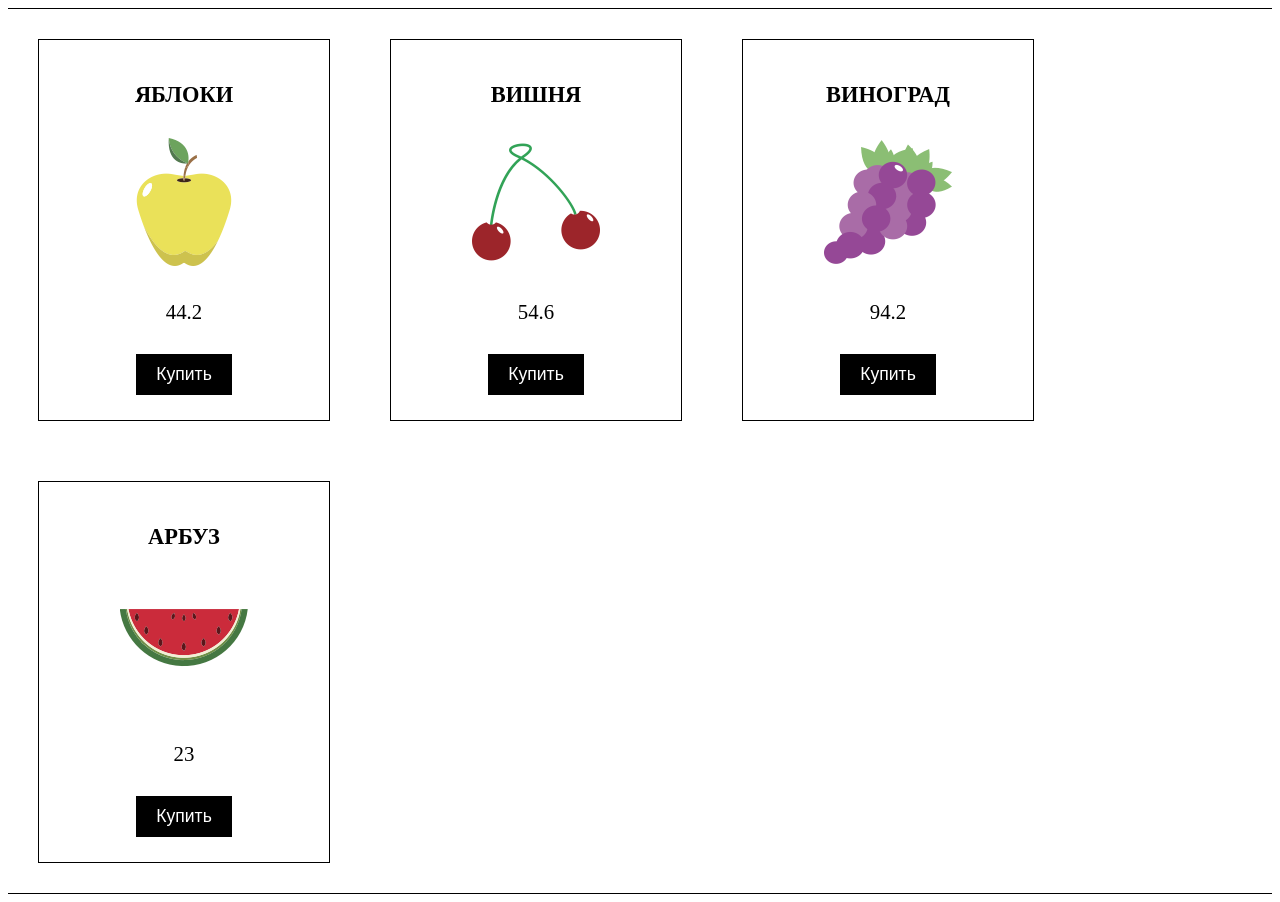
==== index.html @ 0940dbf6 "first commit" ====
<!DOCTYPE html>
<html lang="ru">
<head>
    <meta charset="UTF-8">
    <title>eshop</title>
    <link rel="stylesheet" href="css/style.css">
</head>
<body>

<!--<div class="cart">-->
    <!--<p class="name">Цветы</p>-->
    <!--<img src="images/grape.png" alt="">-->
    <!--<div class="cost">500</div>-->
    <!--<button class="add-to-cart">Купить</button>-->
<!--</div>-->

<header></header>
<main>
    <div class="mini-cart"></div>
    <div class="goods-out"></div>
</main>
<footer></footer>

<script src="js/jquery-3.2.1.min.js"></script>
<script src="js/main.js"></script>
</body>
</html>
---- css/style.css ----
.cart {
    width: 250px;
    height: 340px;
    border: 1px solid black;
    margin: 30px;
    float: left;
    text-align: center;
    padding: 20px;
}
.cart .name {
    font-size: 1.4rem;
    font-weight: bold;
    text-transform: uppercase;
    margin-bottom: 30px;
}
.cart .cost {
    font-size: 1.3rem;
    margin: 30px 0;
}
.cart .add-to-cart {
    font-size: 1.1rem;
    background: black;
    color: white;
    padding: 10px 20px;
    border: none;
    cursor: pointer;
}
.cart .add-to-cart:hover {
    background: cadetblue;
}
.cart .add-to-cart:active {
    background: red;
}
.goods-out {
    border-top: 1px solid black;
    border-bottom: 1px solid black;
}
.goods-out::after {
    content: "";
    display: block;
    clear: both;
}
.main-cart img {
    width: 48px;
}
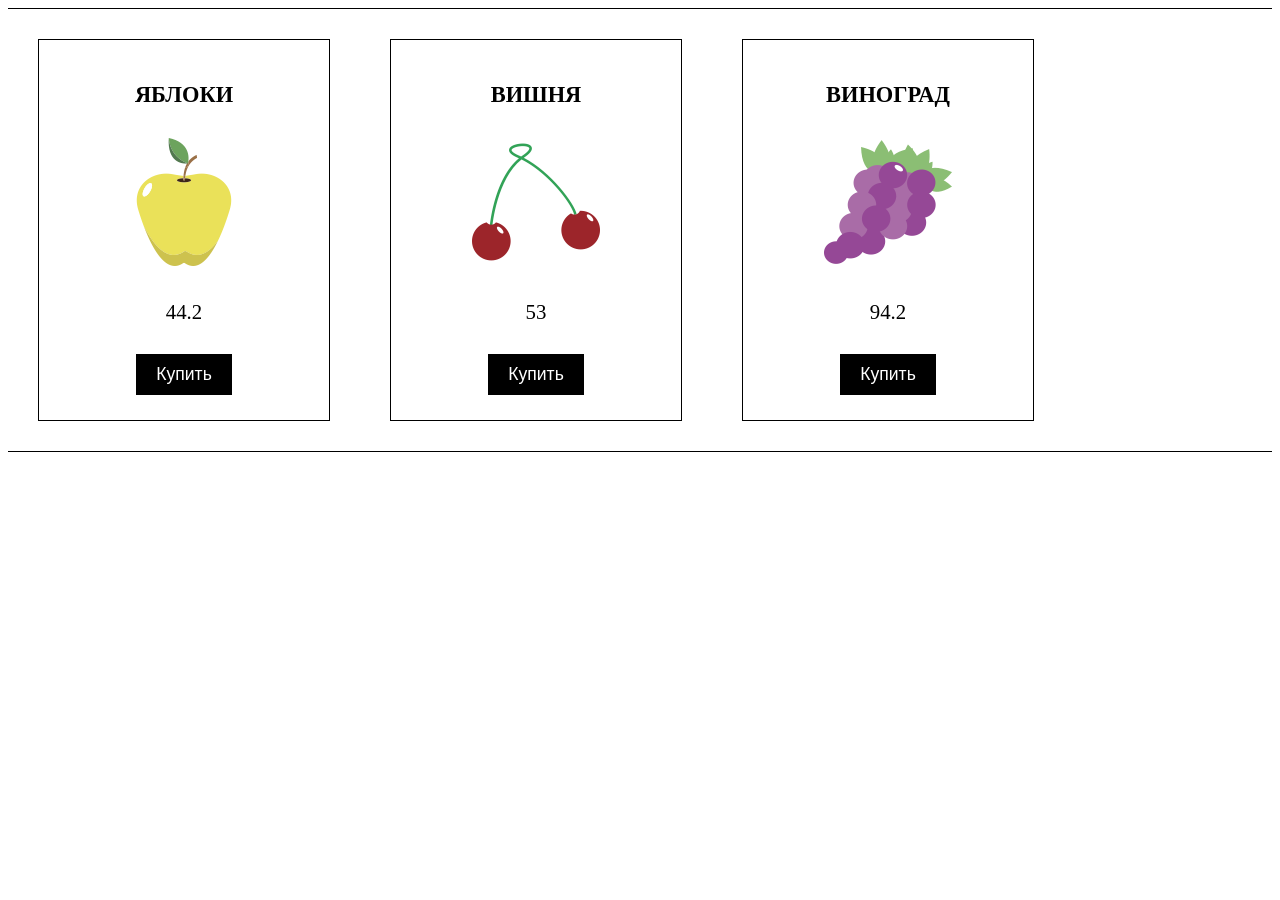
==== commit e66ab815: "second commit" ====
--- a/index.html
+++ b/index.html
@@ -1,8 +1,8 @@
 <!DOCTYPE html>
-<html lang="ru">
+<html lang="en">
 <head>
     <meta charset="UTF-8">
-    <title>eshop</title>
+    <title>OnlineStore</title>
     <link rel="stylesheet" href="css/style.css">
 </head>
 <body>
